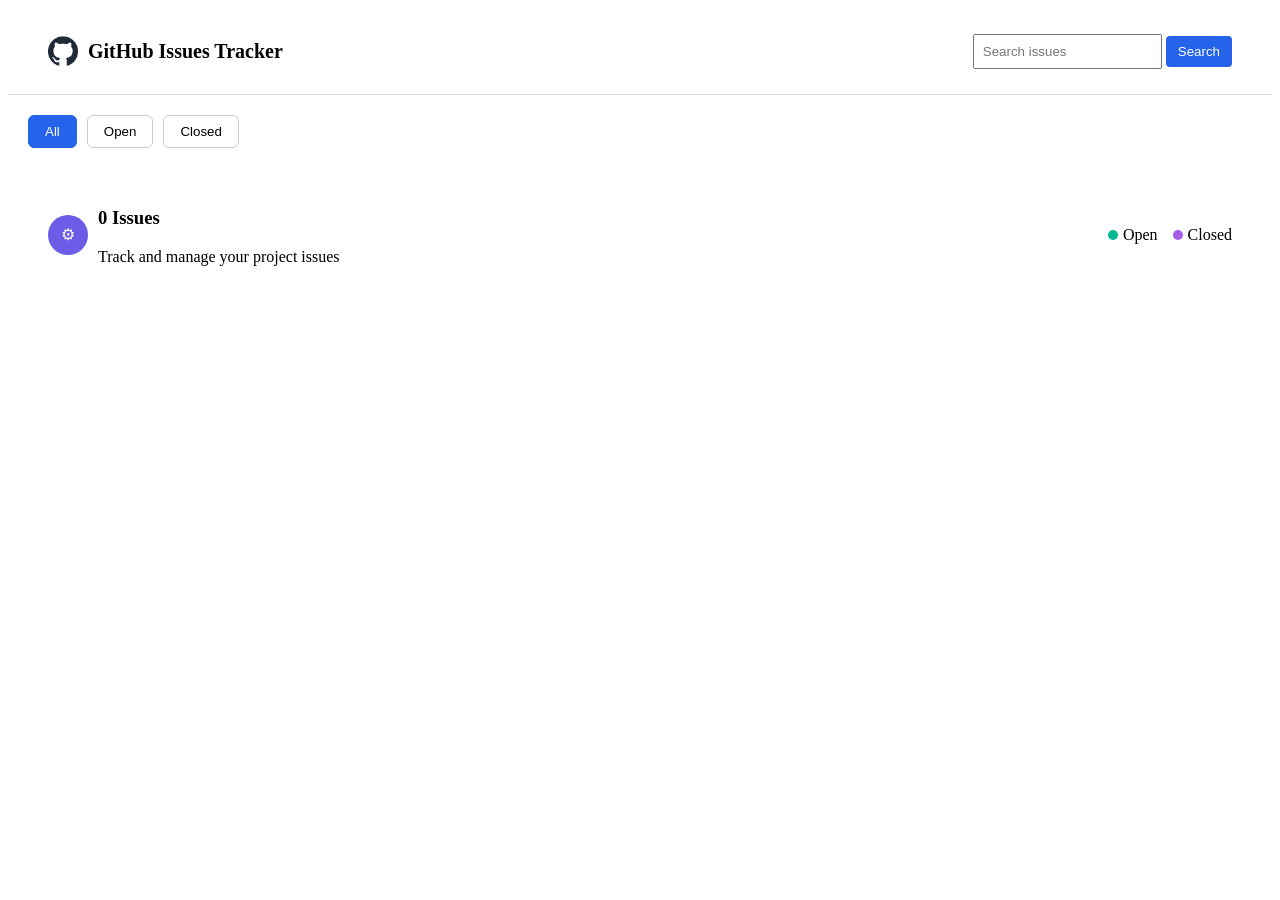
==== dashboard.html @ 9e81a931 "first commit" ====
<!DOCTYPE html>
<html lang="en">
<head>
    <meta charset="UTF-8">
    <meta name="viewport" content="width=device-width, initial-scale=1.0">
    <title>GitHub Issues Tracker</title>
    <link rel="stylesheet" href="style/style.css">
</head>
<body>
<!-- NAVBAR -->

<nav class="navbar">
    <div class="nav-left">
    <img src="assets/github-logo.png" alt="">

  <h2>GitHub Issues Tracker</h2>
  </div>

<div class="search-box">

<input type="text" id="searchInput" placeholder="Search issues">

<button onclick="searchIssue()">Search</button>
</div>


</nav>

<!-- <div class="navbar">

<h2>GitHub Issues Tracker</h2>

<div>
<input id="search" placeholder="Search issues">
<button onclick="searchIssue()">Search</button>
</div>

</div> -->





<div class="tabs">

<button onclick="filterIssues('all')" class="tab-btn active">All</button>
<button onclick="filterIssues('open')" class="tab-btn">Open</button>
<button onclick="filterIssues('closed')" class="tab-btn">Closed</button>
</div>


<!-- HEADER -->

<div class="issues-header">

<div class="left">

<div class="icon">⚙</div>

<div>
<h3 id="count">0 Issues</h3>
<p>Track and manage your project issues</p>
</div>

</div>

<div class="right">
<span><span class="dot open"></span>Open</span>
<span><span class="dot closed"></span>Closed</span>
</div>

</div>
<!-- loading -->
 <div id="loader" style="display:none">Loading...</div>

<!-- ISSUE CARDS -->

<div id="container" class="grid"></div>


<!-- MODAL -->

<div id="modal" class="modal hidden">
<div class="modal-box" id="modalContent"></div>
</div>


<script src="script/dashboard.js"></script>
</body>
</html>
---- style/style.css ----
/* LOGIN */
.logo{
  text-align:center;
}

.logo-circle{
  width:80px;
  height:80px;
  background: #f4f4f4;
  border-radius:50%;
  display:flex;
  align-items:center;
  justify-content:center;
  margin:0 auto 10px;
}

.logo-circle img{
  width:40px;
}



.login{
width:320px;
margin:120px auto;
background:white;
padding:30px;
border-radius:10px;
text-align:center;
}

.login input{
width:100%;
padding:10px;
margin:8px 0;
}

.login button{
width:100%;
padding:10px;
background:#6c5ce7;
color:white;
border:none;
cursor:pointer;
}

/* NAVBAR */
.navbar{
  display:flex;
  justify-content:space-between;
  align-items:center;
  padding:15px 40px;
  border-bottom:1px solid #ddd;
}
.nav-left{
  display:flex;
  align-items:center;
  gap:10px;
}

.nav-left img{
  width:30px;
}

.nav-left h2{
  font-size:20px;
  font-weight:600;
}


.search-box input{
padding:8px;
}
.search-box button{
padding:8px 12px;
background:#2563eb;
color:#fff;
border:none;
cursor:pointer;
border-radius:4px;
}

.search-box button:hover{
background:#1d4ed8;
}

/* .search-box button{
padding:8px;
background-color: blue;
color: #fff;
} */



.tabs{
display:flex;
gap:10px;
padding:20px;
}


.tab-btn{
padding:8px 16px;
border:1px solid #ccc;
background:white;
cursor:pointer;
border-radius:6px;
}

.tab-btn.active{
background:#2563eb;
color:white;
border-color:#2563eb;
}

/* HEADER */

.issues-header{
display:flex;
justify-content:space-between;
align-items:center;
background:white;
padding:20px;
margin:0 20px;
border-radius:10px;
}

.left{
display:flex;
gap:10px;
align-items:center;
}

.icon{
width:40px;
height:40px;
background:#6c5ce7;
color:white;
display:flex;
align-items:center;
justify-content:center;
border-radius:50%;
}

.right{
display:flex;
gap:15px;
}

.dot{
width:10px;
height:10px;
border-radius:50%;
display:inline-block;
margin-right:5px;
}

.open{
background:#00b894;
}

.closed{
background:#a55eea;
}

/* GRID */

.grid{
display:grid;
grid-template-columns:repeat(4,1fr);
gap:20px;
padding:20px;
}

/* CARD */

.card{
background:white;
padding:18px;
border-radius:10px;
box-shadow:0 2px 8px rgba(0,0,0,0.08);
display:flex;
flex-direction:column;
gap:10px;
}

/* BADGES */

.priority{
padding:4px 10px;
border-radius:20px;
font-size:12px;
font-weight:bold;

  

}

.high{background:#ffe5e5;color:#e74c3c;}
.medium{background:#fff3cd;color:#d68910;}
.low{background:#eee;color:#777;}

/* LABELS */

.labels{
display:flex;
gap:8px;
}

.label{
font-size:11px;
padding:4px 8px;
border-radius:10px;
font-weight:bold;
}

.bug{background:#ffe5e5;color:#e74c3c;}
.help{background:#fff3cd;color:#d68910;}

.footer{
display:flex;
justify-content:space-between;
font-size:11px;
color:#888;
}

/* MODAL */

.modal{
position:fixed;
top:0;
left:0;
width:100%;
height:100%;
background:rgba(0,0,0,0.5);
display:flex;
align-items:center;
justify-content:center;
}

.modal-box{
background:white;
padding:20px;
width:400px;
border-radius:8px;
}

.hidden{
display:none;
}

@media (max-width: 768px){

/* NAVBAR */

.navbar{
flex-direction: column;
align-items: flex-start;
gap: 10px;
}

.navbar div{
width: 100%;
display: flex;
gap: 5px;
}

.navbar input{
flex: 1;
padding: 8px;
}

/* TABS */

.tabs{
flex-wrap: wrap;
gap: 5px;
}

.tabs button{
flex: 1;
padding: 8px;
font-size: 14px;
}

/* HEADER */

.issues-header{
flex-direction: column;
align-items: flex-start;
gap: 10px;
margin: 10px;
}

/* GRID */

.grid{
grid-template-columns: 1fr;
padding: 10px;
}

/* CARD */

.card{
padding: 14px;
}

.card h4{
font-size: 15px;
}

.card p{
font-size: 13px;
}

/* FOOTER */

.footer{
flex-direction: column;
gap: 3px;
font-size: 11px;
}

/* MODAL */

.modal-box{
width: 90%;
}

}
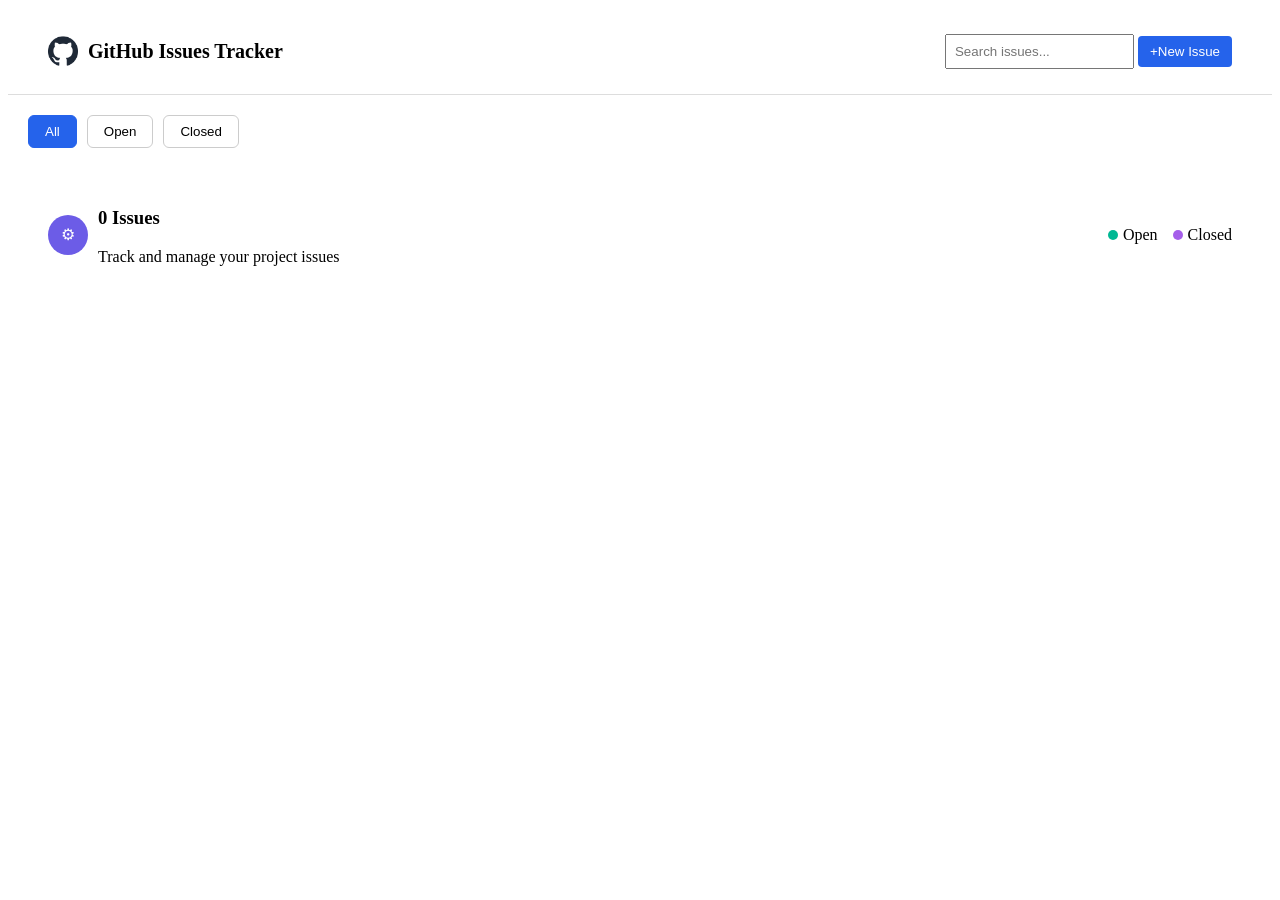
==== commit 6bc0e500: "finally check-out my all of project file & data" ====
--- a/dashboard.html
+++ b/dashboard.html
@@ -7,6 +7,7 @@
     <link rel="stylesheet" href="style/style.css">
 </head>
 <body>
+
 <!-- NAVBAR -->
 
 <nav class="navbar">
@@ -18,28 +19,13 @@
 
 <div class="search-box">
 
-<input type="text" id="searchInput" placeholder="Search issues">
+<input type="text" id="searchInput" placeholder="Search issues...">
 
-<button onclick="searchIssue()">Search</button>
+<button onclick="searchIssue()">+New Issue</button>
 </div>
 
 
 </nav>
-
-<!-- <div class="navbar">
-
-<h2>GitHub Issues Tracker</h2>
-
-<div>
-<input id="search" placeholder="Search issues">
-<button onclick="searchIssue()">Search</button>
-</div>
-
-</div> -->
-
-
-
-
 
 <div class="tabs">
 
@@ -70,7 +56,9 @@
 </div>
 
 </div>
+
 <!-- loading -->
+
  <div id="loader" style="display:none">Loading...</div>
 
 <!-- ISSUE CARDS -->
@@ -86,5 +74,6 @@
 
 
 <script src="script/dashboard.js"></script>
+
 </body>
 </html>
--- a/style/style.css
+++ b/style/style.css
@@ -86,14 +86,6 @@
 background:#1d4ed8;
 }
 
-/* .search-box button{
-padding:8px;
-background-color: blue;
-color: #fff;
-} */
-
-
-
 .tabs{
 display:flex;
 gap:10px;
@@ -193,8 +185,6 @@
 border-radius:20px;
 font-size:12px;
 font-weight:bold;
-
-  
 
 }
 
